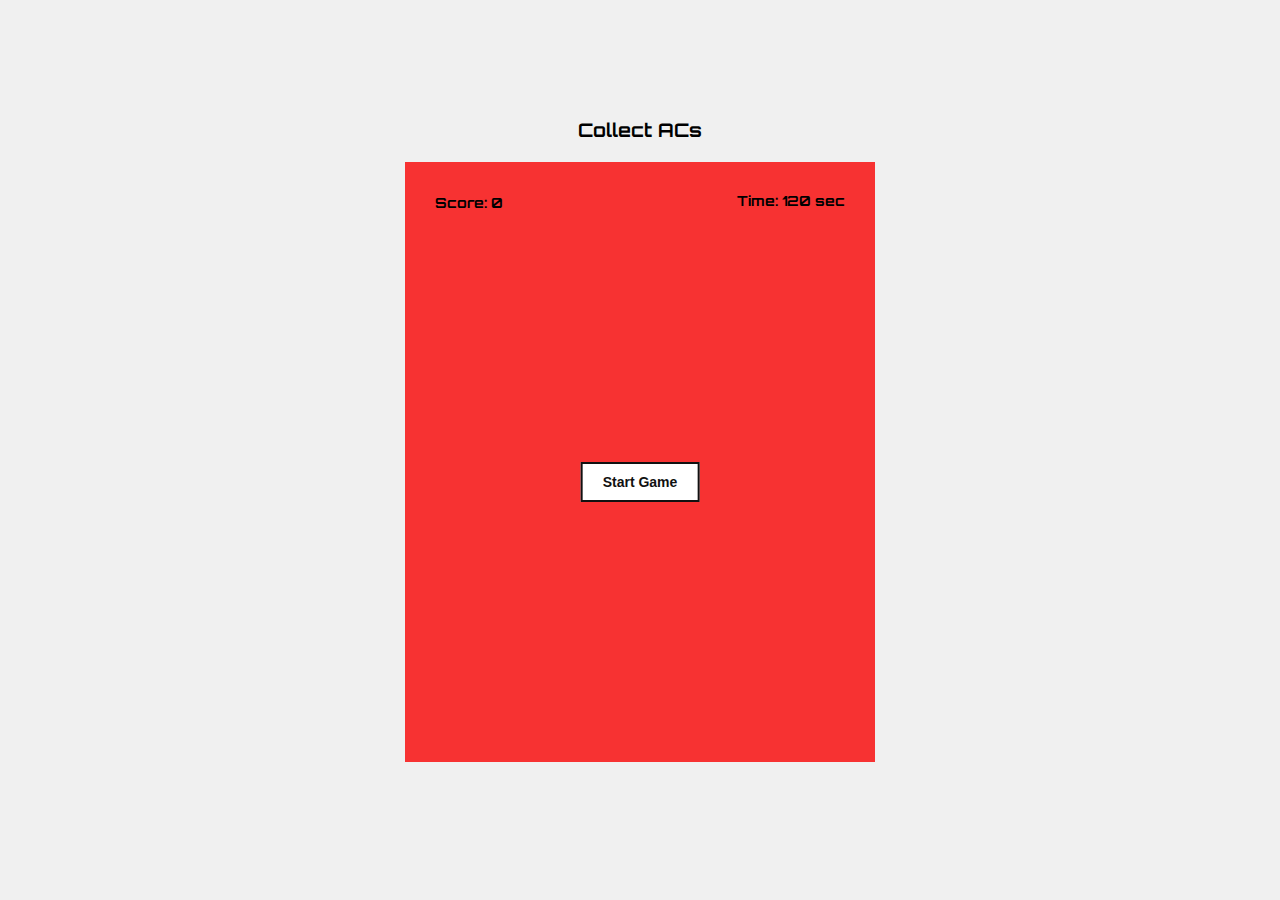
==== index.html @ a078c906 "initial push" ====
<!DOCTYPE html>
<html lang="en">

<head>
    <meta charset="UTF-8">
    <meta name="viewport" content="width=device-width, initial-scale=1.0">
    <title>Collect Acs</title>

    <!-- bootstrap -->
    <link href="https://cdn.jsdelivr.net/npm/bootstrap@5.0.2/dist/css/bootstrap.min.css" rel="stylesheet"
        integrity="sha384-EVSTQN3/azprG1Anm3QDgpJLIm9Nao0Yz1ztcQTwFspd3yD65VohhpuuCOmLASjC" crossorigin="anonymous">
    <!-- google fonts -->
    <link rel="preconnect" href="https://fonts.googleapis.com">
    <link rel="preconnect" href="https://fonts.gstatic.com" crossorigin>
    <link
        href="https://fonts.googleapis.com/css2?family=Inter:ital,opsz,wght@0,14..32,100..900;1,14..32,100..900&family=Orbitron:wght@400..900&family=Poppins:ital,wght@0,100;0,200;0,300;0,400;0,500;0,600;0,700;0,800;0,900;1,100;1,200;1,300;1,400;1,500;1,600;1,700;1,800;1,900&family=Varela+Round&display=swap"
        rel="stylesheet">
    <!-- my css -->
    <link rel="stylesheet" href="./style.css">

</head>

<body>
    <div id="game-container">
        <h3>Collect ACs</h3>
        <div id="game-area">
            <div class="time"></div>
            <div id="score-board">
                <span id="score">Score: 0</span>
            </div>
            <button id="start-btn" class="btn-design">Start Game</button>
            <div class="pop-up">
                <p class="message"></p>
              <div class="pop-up-button-container">
                <div class="restart-btn btn-design">Restart</div>
                <div class="next-btn btn-design">Next</div>
              </div>
            </div>
        </div>

        <div id="result"></div>

    </div>

    <script src="https://cdn.jsdelivr.net/npm/bootstrap@5.0.2/dist/js/bootstrap.bundle.min.js"
        integrity="sha384-MrcW6ZMFYlzcLA8Nl+NtUVF0sA7MsXsP1UyJoMp4YLEuNSfAP+JcXn/tWtIaxVXM"
        crossorigin="anonymous"></script>
    <script src="./script.js"></script>
</body>

</html>
---- style.css ----
* {
  margin: 0;
  padding: 0;
  box-sizing: border-box;
}

body {
  display: flex;
  justify-content: center;
  align-items: center;
  height: 100vh;
  background-color: #f0f0f0;
  font-family: "Orbitron", serif;
  padding: 10px;
  overflow: hidden; /* Prevents scrolling */
}

#game-container {
  text-align: center;
  width: 100%;
  max-width: 500px; /* Max width for larger screens */
}

#game-area {
  position: relative;
  width: 100%;
  height: 70vh; /* 60% of the viewport height */
  max-width: 470px; /* Maximum width */
  max-height: 600px;
  border: 20px solid transparent; /* Set border width */
  border-image: url("https://img.freepik.com/free-vector/geometric-shapes-pattern-background_1319-136.jpg?uid=R179538254&ga=GA1.1.1248623428.1734437876&semt=ais_hybrid")
    30 stretch; /* Image as border */
  background-color: #f73232;
  overflow: hidden;
  margin: 20px auto;
}

#score-board {
  position: absolute;
  top: 10px;
  left: 10px;
}

#score {
  font-size: 14px;
  font-weight: 700;
}
.time {
  position: absolute;
  font-size: 14px;
  top: 10px;
  right: 10px;
  font-weight: 700;
}
#result {
  font-size: 14px;
}
.message{
  font-size: 14px;
  color: #ff1b1b;
}
#start-btn {
  position: absolute;
  top: 50%;
  left: 50%;
  transform: translate(-50%, -50%);
}
.btn-design {
  padding: 10px 20px;
  font-size: 14px;
  cursor: pointer;
  background-color: #ffffff;
  color: #111111;
  border: 2px solid #111111;
  outline: none;
  margin: 20px 0;
  font-weight: bold;
}

.product {
  position: absolute;
  width: 10vw; /* Make the fruit's width responsive to the viewport width */
  max-width: 60px; /* Maximum size for the fruit */
  cursor: pointer;
}

.pop-up {
  display: none;
  justify-content: center;
  flex-direction: column;
  align-items: center;
  position: absolute;
  top: 50%;
  left: 50%;
  transform: translate(-50%, -50%);
  border: 2px solid #111111;
  padding: 20px;
  width: 80%; /* Reduce width */
  max-width: 500px;
  background-color: #fff;
  z-index: 10;
}
.pop-up-button-container{
  display: flex;
  justify-content: center;
  align-items: center;
  gap: 20px;
}

@media (max-width: 600px) {
  #game-area {
    height: 60vh; /* Adjust the game area height on smaller screens */
  }

  .product {
    width: 20vw; /* Increase fruit size slightly for smaller screens */
    max-width: 50px;
  }
}

@media (max-width: 400px) {
  #game-area {
    height: 60vh; /* Further reduce the game area height on very small screens */
  }

  .product {
    width: 25vw; /* Increase fruit size more on very small screens */
    max-width: 45px;
  }
}
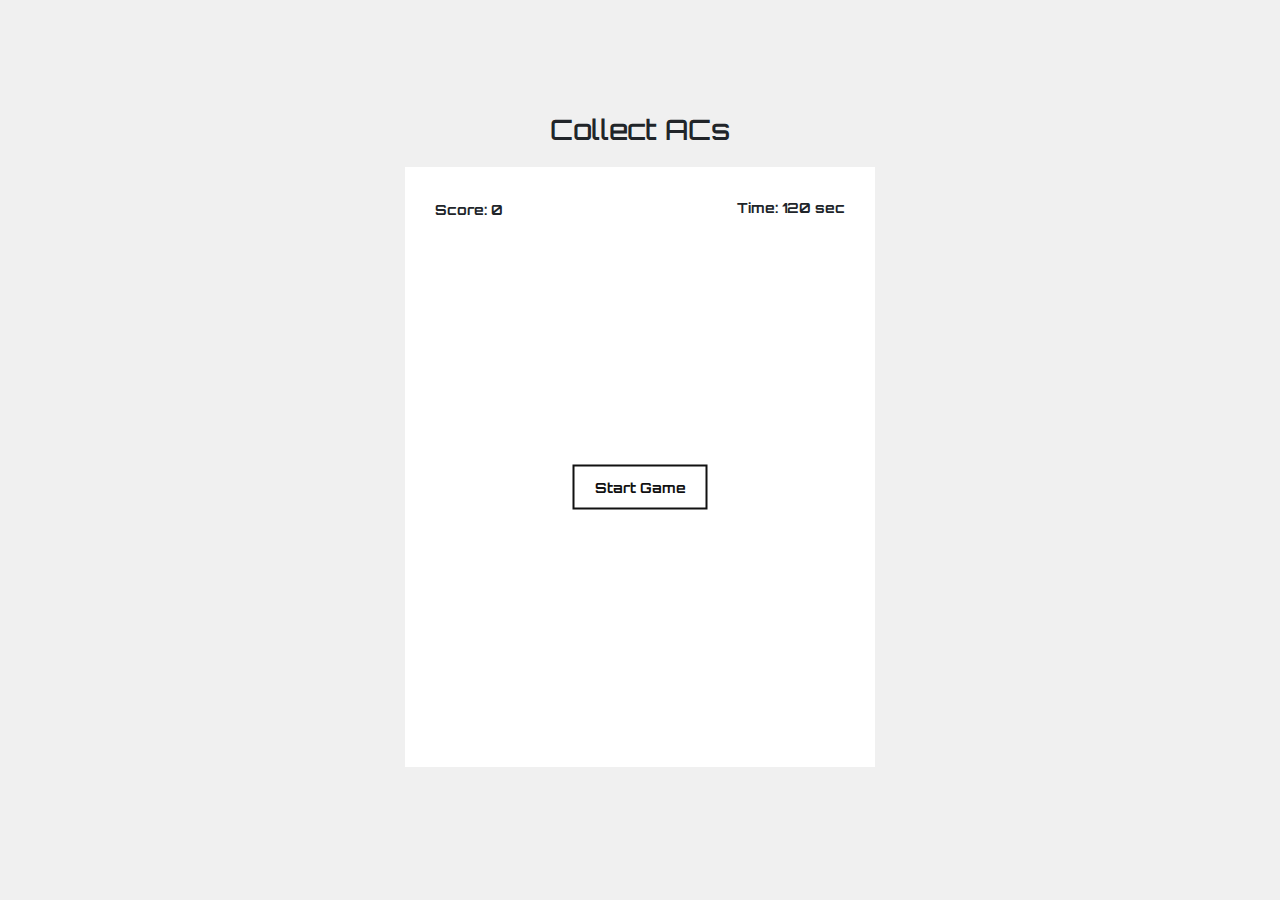
==== commit deec9630: "working ob product smooth falling and code optimizations" ====
--- a/index.html
+++ b/index.html
@@ -1,25 +1,19 @@
 <!DOCTYPE html>
 <html lang="en">
-
 <head>
     <meta charset="UTF-8">
     <meta name="viewport" content="width=device-width, initial-scale=1.0">
-    <title>Collect Acs</title>
+    <title>Collect ACs</title>
 
-    <!-- bootstrap -->
-    <link href="https://cdn.jsdelivr.net/npm/bootstrap@5.0.2/dist/css/bootstrap.min.css" rel="stylesheet"
-        integrity="sha384-EVSTQN3/azprG1Anm3QDgpJLIm9Nao0Yz1ztcQTwFspd3yD65VohhpuuCOmLASjC" crossorigin="anonymous">
-    <!-- google fonts -->
-    <link rel="preconnect" href="https://fonts.googleapis.com">
-    <link rel="preconnect" href="https://fonts.gstatic.com" crossorigin>
-    <link
-        href="https://fonts.googleapis.com/css2?family=Inter:ital,opsz,wght@0,14..32,100..900;1,14..32,100..900&family=Orbitron:wght@400..900&family=Poppins:ital,wght@0,100;0,200;0,300;0,400;0,500;0,600;0,700;0,800;0,900;1,100;1,200;1,300;1,400;1,500;1,600;1,700;1,800;1,900&family=Varela+Round&display=swap"
-        rel="stylesheet">
-    <!-- my css -->
+    <!-- Bootstrap -->
+    <link href="https://cdn.jsdelivr.net/npm/bootstrap@5.0.2/dist/css/bootstrap.min.css" rel="stylesheet">
+    
+    <!-- Google Fonts -->
+    <link href="https://fonts.googleapis.com/css2?family=Orbitron:wght@400..900&display=swap" rel="stylesheet">
+
+    <!-- My CSS -->
     <link rel="stylesheet" href="./style.css">
-
 </head>
-
 <body>
     <div id="game-container">
         <h3>Collect ACs</h3>
@@ -31,21 +25,19 @@
             <button id="start-btn" class="btn-design">Start Game</button>
             <div class="pop-up">
                 <p class="message"></p>
-              <div class="pop-up-button-container">
-                <div class="restart-btn btn-design">Restart</div>
-                <div class="next-btn btn-design">Next</div>
-              </div>
+                <div class="pop-up-button-container">
+                    <button class="restart-btn btn-design">Restart</button>
+                    <button class="next-btn btn-design">Next</button>
+                </div>
             </div>
         </div>
-
         <div id="result"></div>
-
     </div>
 
-    <script src="https://cdn.jsdelivr.net/npm/bootstrap@5.0.2/dist/js/bootstrap.bundle.min.js"
-        integrity="sha384-MrcW6ZMFYlzcLA8Nl+NtUVF0sA7MsXsP1UyJoMp4YLEuNSfAP+JcXn/tWtIaxVXM"
-        crossorigin="anonymous"></script>
+    <!-- Bootstrap JS -->
+    <script src="https://cdn.jsdelivr.net/npm/bootstrap@5.0.2/dist/js/bootstrap.bundle.min.js"></script>
+    
+    <!-- My JS -->
     <script src="./script.js"></script>
 </body>
-
-</html>+</html>
--- a/style.css
+++ b/style.css
@@ -30,7 +30,7 @@
   border: 20px solid transparent; /* Set border width */
   border-image: url("https://img.freepik.com/free-vector/geometric-shapes-pattern-background_1319-136.jpg?uid=R179538254&ga=GA1.1.1248623428.1734437876&semt=ais_hybrid")
     30 stretch; /* Image as border */
-  background-color: #f73232;
+  background-color: #fff;
   overflow: hidden;
   margin: 20px auto;
 }
@@ -76,12 +76,20 @@
   margin: 20px 0;
   font-weight: bold;
 }
-
+@keyframes moveDown {
+  0% {
+    top: 0;
+  }
+  100% {
+    top: 100%; /* You can adjust the value */
+  }
+}
 .product {
   position: absolute;
   width: 10vw; /* Make the fruit's width responsive to the viewport width */
   max-width: 60px; /* Maximum size for the fruit */
   cursor: pointer;
+  animation: moveDown 3s linear infinite;
 }
 
 .pop-up {
